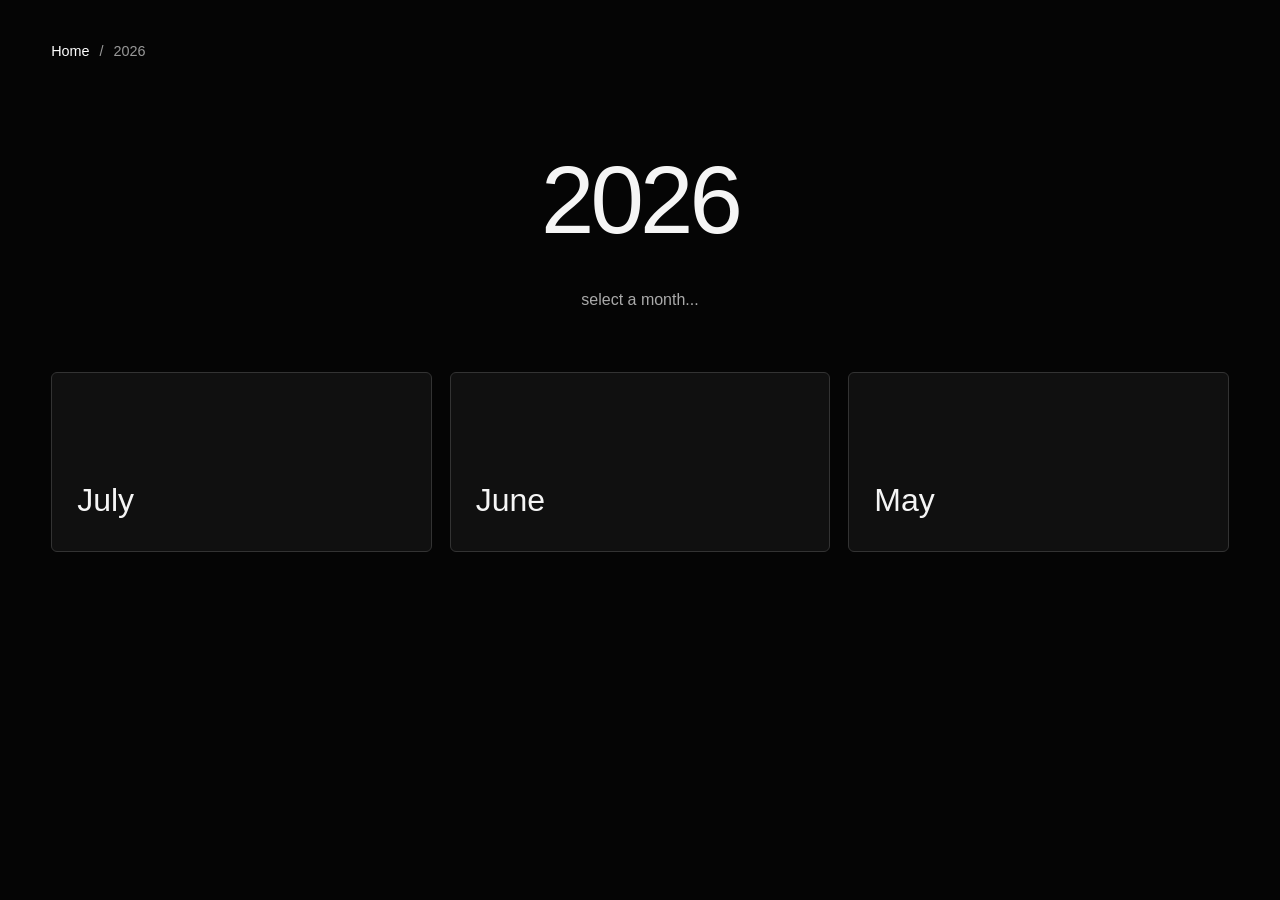
==== 2026/index.html @ 765ffd66 "Add index.html for the year 2026" ====
<!DOCTYPE html>
<html lang="en">
<head>
    <meta charset="UTF-8">
    <meta name="viewport" content="width=device-width, initial-scale=1.0">

    <title>2026 | from the digicam</title>
    <link rel="stylesheet" href="../style.css">
</head>

<body>
    <main class="page">
        <nav class="breadcrumb">
            <a href="../index.html">Home</a>
            <span>/</span>
            <span>2026</span>
        </nav>

        <header class="site-header">
            <h1>2026</h1>
            <p>select a month...</p>
        </header>

        <section class="navigation-grid">
            <a class="navigation-card" href="july.html">
                <span>July</span>
            </a>

            <a class="navigation-card" href="june.html">
                <span>June</span>
            </a>

            <a class="navigation-card" href="may.html">
                <span>May</span>
            </a>
        </section>
    </main>
</body>
</html>
---- style.css ----
* {
    box-sizing: border-box;
}

html {
    color-scheme: dark;
}

body {
    margin: 0;
    background-color: #050505;
    color: #f5f5f5;
    font-family: Arial, Helvetica, sans-serif;
    line-height: 1.6;
}

a {
    color: inherit;
}

.page {
    width: min(1200px, 92%);
    margin: 0 auto;
    padding: 40px 0 80px;
}

.site-header {
    margin: 60px 0;
    text-align: center;
}

.site-header h1 {
    margin: 0;
    font-size: clamp(2.5rem, 8vw, 6rem);
    font-weight: 500;
    letter-spacing: -0.04em;
}

.site-header p {
    margin-top: 10px;
    color: #aaa;
}

.breadcrumb {
    display: flex;
    gap: 10px;
    align-items: center;
    color: #999;
    font-size: 0.9rem;
}

.breadcrumb a {
    color: #fff;
    text-decoration: none;
}

.breadcrumb a:hover {
    text-decoration: underline;
}

/* Year and month links */

.navigation-grid {
    display: grid;
    grid-template-columns: repeat(auto-fit, minmax(220px, 1fr));
    gap: 18px;
}

.navigation-card {
    min-height: 180px;
    padding: 25px;
    border: 1px solid #333;
    border-radius: 6px;
    background-color: #101010;
    display: flex;
    align-items: flex-end;
    text-decoration: none;
    transition:
        transform 0.2s ease,
        background-color 0.2s ease,
        border-color 0.2s ease;
}

.navigation-card span {
    font-size: 2rem;
}

.navigation-card:hover {
    transform: translateY(-4px);
    background-color: #181818;
    border-color: #777;
}

/* Photo gallery */

.gallery {
    display: grid;
    grid-template-columns: repeat(3, minmax(0, 1fr));
    gap: 12px;
}

.gallery figure {
    margin: 0;
    overflow: hidden;
    background-color: #111;
}

.gallery img {
    display: block;
    width: 100%;
    height: 360px;
    object-fit: cover;
    transition:
        transform 0.3s ease,
        opacity 0.3s ease;
}

.gallery a:hover img {
    transform: scale(1.02);
    opacity: 0.85;
}

/* Tablet */

@media (max-width: 850px) {
    .gallery {
        grid-template-columns: repeat(2, minmax(0, 1fr));
    }

    .gallery img {
        height: 300px;
    }
}

/* Phone */

@media (max-width: 550px) {
    .page {
        width: 94%;
        padding-top: 25px;
    }

    .site-header {
        margin: 45px 0;
    }

    .gallery {
        grid-template-columns: 1fr;
    }

    .gallery img {
        height: auto;
    }
}
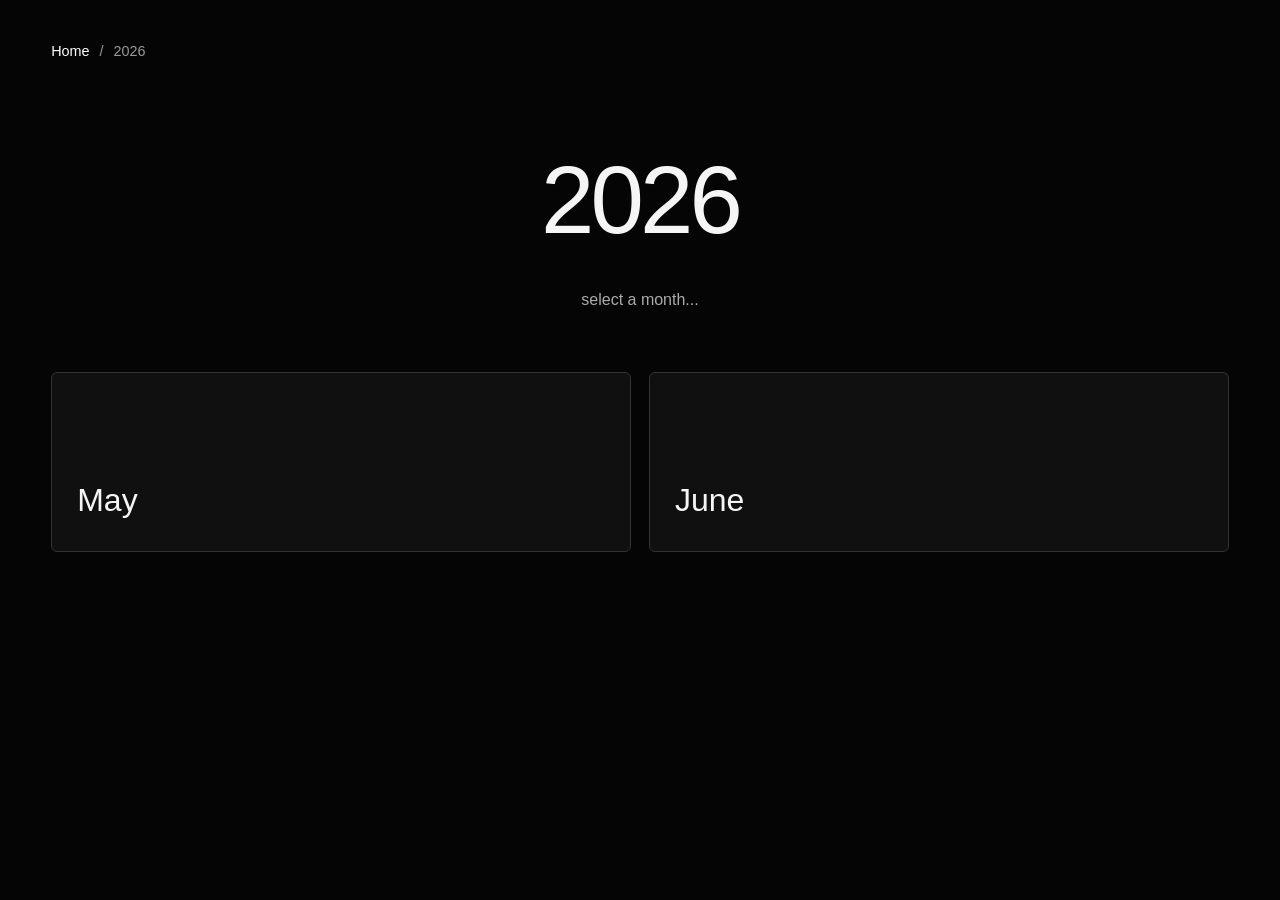
==== commit c4ee7fdc: "Remove July link and duplicate May link from navigation" ====
--- a/2026/index.html
+++ b/2026/index.html
@@ -22,17 +22,14 @@
         </header>
 
         <section class="navigation-grid">
-            <a class="navigation-card" href="july.html">
-                <span>July</span>
+            <a class="navigation-card" href="may.html">
+                <span>May</span>
             </a>
-
+            
             <a class="navigation-card" href="june.html">
                 <span>June</span>
             </a>
-
-            <a class="navigation-card" href="may.html">
-                <span>May</span>
-            </a>
+            
         </section>
     </main>
 </body>
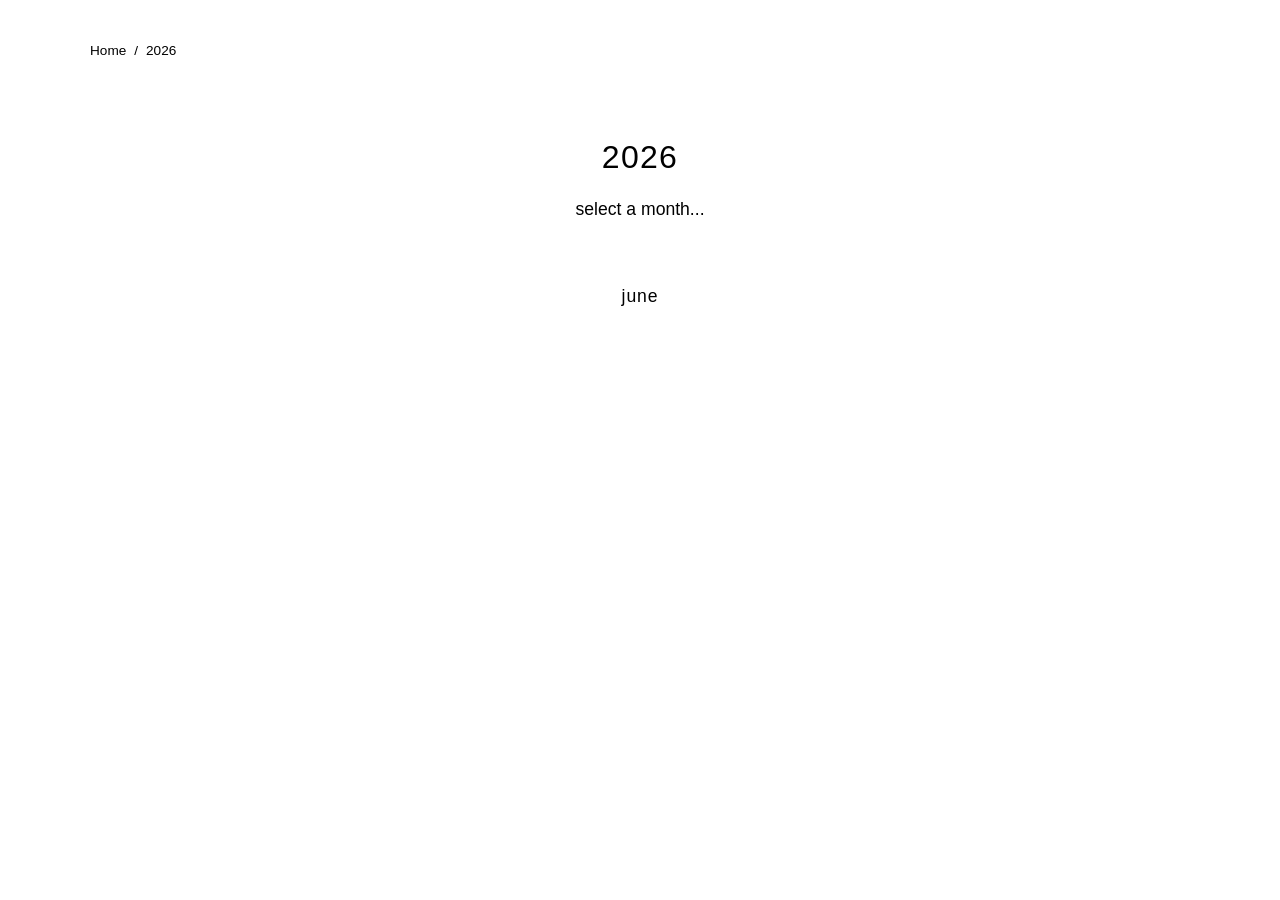
==== commit 3e49641b: "Change navigation link text from 'June' to 'june'" ====
--- a/2026/index.html
+++ b/2026/index.html
@@ -22,12 +22,8 @@
         </header>
 
         <section class="navigation-grid">
-            <a class="navigation-card" href="may.html">
-                <span>May</span>
-            </a>
-            
             <a class="navigation-card" href="june.html">
-                <span>June</span>
+                <span>june</span>
             </a>
             
         </section>
--- a/style.css
+++ b/style.css
@@ -1,151 +1,234 @@
+/* ------------------------------
+   Basic page styling
+------------------------------ */
+
 * {
     box-sizing: border-box;
 }
 
 html {
-    color-scheme: dark;
+    scroll-behavior: smooth;
 }
 
 body {
     margin: 0;
-    background-color: #050505;
-    color: #f5f5f5;
+    background-color: #ffffff;
+    color: #000000;
     font-family: Arial, Helvetica, sans-serif;
+    font-size: 16px;
     line-height: 1.6;
 }
 
 a {
     color: inherit;
-}
+    text-decoration: none;
+}
+
+img {
+    max-width: 100%;
+}
+
+
+/* ------------------------------
+   Main page container
+------------------------------ */
 
 .page {
-    width: min(1200px, 92%);
+    width: min(1100px, 90%);
     margin: 0 auto;
     padding: 40px 0 80px;
 }
 
+
+/* ------------------------------
+   Header
+------------------------------ */
+
 .site-header {
-    margin: 60px 0;
+    margin: 70px 0 55px;
     text-align: center;
 }
 
 .site-header h1 {
     margin: 0;
-    font-size: clamp(2.5rem, 8vw, 6rem);
-    font-weight: 500;
-    letter-spacing: -0.04em;
+    font-size: clamp(1.2rem, 3.5vw, 2rem);
+    font-weight: 400;
+    letter-spacing: 0.04em;
 }
 
 .site-header p {
-    margin-top: 10px;
-    color: #aaa;
-}
+    margin: 12px 0 0;
+    color: #000000;
+    font-size: 1.1rem;
+}
+
+
+/* ------------------------------
+   Breadcrumb navigation
+------------------------------ */
 
 .breadcrumb {
     display: flex;
-    gap: 10px;
     align-items: center;
-    color: #999;
-    font-size: 0.9rem;
+    gap: 8px;
+    color: #000000;
+    font-size: 0.85rem;
 }
 
 .breadcrumb a {
-    color: #fff;
-    text-decoration: none;
+    color: #000000;
 }
 
 .breadcrumb a:hover {
-    text-decoration: underline;
-}
-
-/* Year and month links */
+    color: #000000;
+}
+
+
+/* ------------------------------
+   Year and month navigation
+------------------------------ */
 
 .navigation-grid {
-    display: grid;
-    grid-template-columns: repeat(auto-fit, minmax(220px, 1fr));
-    gap: 18px;
+    display: flex;
+    flex-direction: column;
+    align-items: center;
+    gap: 16px;
 }
 
 .navigation-card {
-    min-height: 180px;
-    padding: 25px;
-    border: 1px solid #333;
-    border-radius: 6px;
-    background-color: #101010;
-    display: flex;
-    align-items: flex-end;
-    text-decoration: none;
+    display: inline-block;
+    padding: 4px 8px;
+    color: #000000;
+    background: none;
+    border: none;
+    text-align: center;
     transition:
-        transform 0.2s ease,
-        background-color 0.2s ease,
-        border-color 0.2s ease;
+        color 0.2s ease,
+        letter-spacing 0.2s ease;
 }
 
 .navigation-card span {
-    font-size: 2rem;
+    font-size: 1.1rem;
+    font-weight: 400;
+    letter-spacing: 0.05em;
 }
 
 .navigation-card:hover {
-    transform: translateY(-4px);
-    background-color: #181818;
-    border-color: #777;
-}
-
-/* Photo gallery */
+    color: #888;
+    letter-spacing: 0.08em;
+}
+
+
+/* ------------------------------
+   Photo gallery
+------------------------------ */
 
 .gallery {
     display: grid;
     grid-template-columns: repeat(3, minmax(0, 1fr));
-    gap: 12px;
+    gap: 18px;
+    align-items: start;
 }
 
 .gallery figure {
     margin: 0;
+    background: transparent;
+}
+
+.gallery a {
+    display: block;
     overflow: hidden;
-    background-color: #111;
 }
 
 .gallery img {
     display: block;
     width: 100%;
-    height: 360px;
+    height: 320px;
     object-fit: cover;
     transition:
-        transform 0.3s ease,
-        opacity 0.3s ease;
+        opacity 0.25s ease,
+        transform 0.25s ease;
 }
 
 .gallery a:hover img {
-    transform: scale(1.02);
     opacity: 0.85;
-}
-
-/* Tablet */
+    transform: scale(1.01);
+}
+
+
+/* ------------------------------
+   Optional photo captions
+------------------------------ */
+
+.gallery figcaption {
+    margin-top: 8px;
+    color: #777;
+    font-size: 0.8rem;
+    text-align: left;
+}
+
+
+/* ------------------------------
+   Tablet layout
+------------------------------ */
 
 @media (max-width: 850px) {
+    .page {
+        width: 92%;
+    }
+
+    .site-header {
+        margin: 55px 0 45px;
+    }
+
     .gallery {
         grid-template-columns: repeat(2, minmax(0, 1fr));
+        gap: 14px;
     }
 
     .gallery img {
-        height: 300px;
-    }
-}
-
-/* Phone */
+        height: 280px;
+    }
+}
+
+
+/* ------------------------------
+   Phone layout
+------------------------------ */
 
 @media (max-width: 550px) {
+    body {
+        font-size: 15px;
+    }
+
     .page {
         width: 94%;
-        padding-top: 25px;
+        padding: 25px 0 50px;
     }
 
     .site-header {
-        margin: 45px 0;
+        margin: 45px 0 35px;
+    }
+
+    .site-header h1 {
+        font-size: 1.8rem;
+    }
+
+    .site-header p {
+        font-size: 0.9rem;
+    }
+
+    .navigation-grid {
+        gap: 12px;
+    }
+
+    .navigation-card span {
+        font-size: 1rem;
     }
 
     .gallery {
         grid-template-columns: 1fr;
+        gap: 20px;
     }
 
     .gallery img {
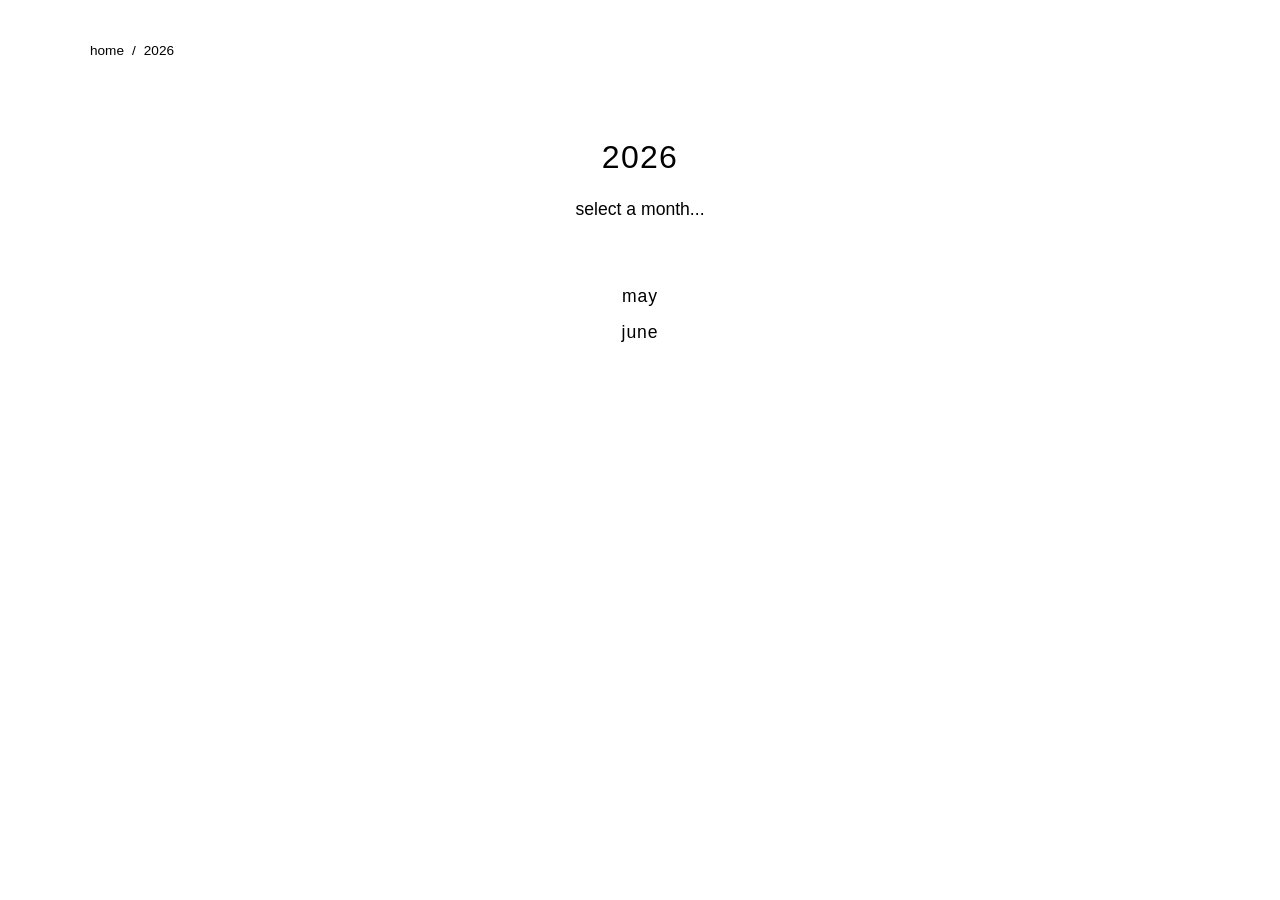
==== commit b20326b6: "Add navigation link for May in index.html" ====
--- a/2026/index.html
+++ b/2026/index.html
@@ -11,7 +11,7 @@
 <body>
     <main class="page">
         <nav class="breadcrumb">
-            <a href="../index.html">Home</a>
+            <a href="../index.html">home</a>
             <span>/</span>
             <span>2026</span>
         </nav>
@@ -22,11 +22,17 @@
         </header>
 
         <section class="navigation-grid">
+            <a class="navigation-card" href="may.html">
+                <span>may</span>
+            </a>
+        </section>
+
+        <section class="navigation-grid">
             <a class="navigation-card" href="june.html">
                 <span>june</span>
             </a>
-            
         </section>
+        
     </main>
 </body>
 </html>
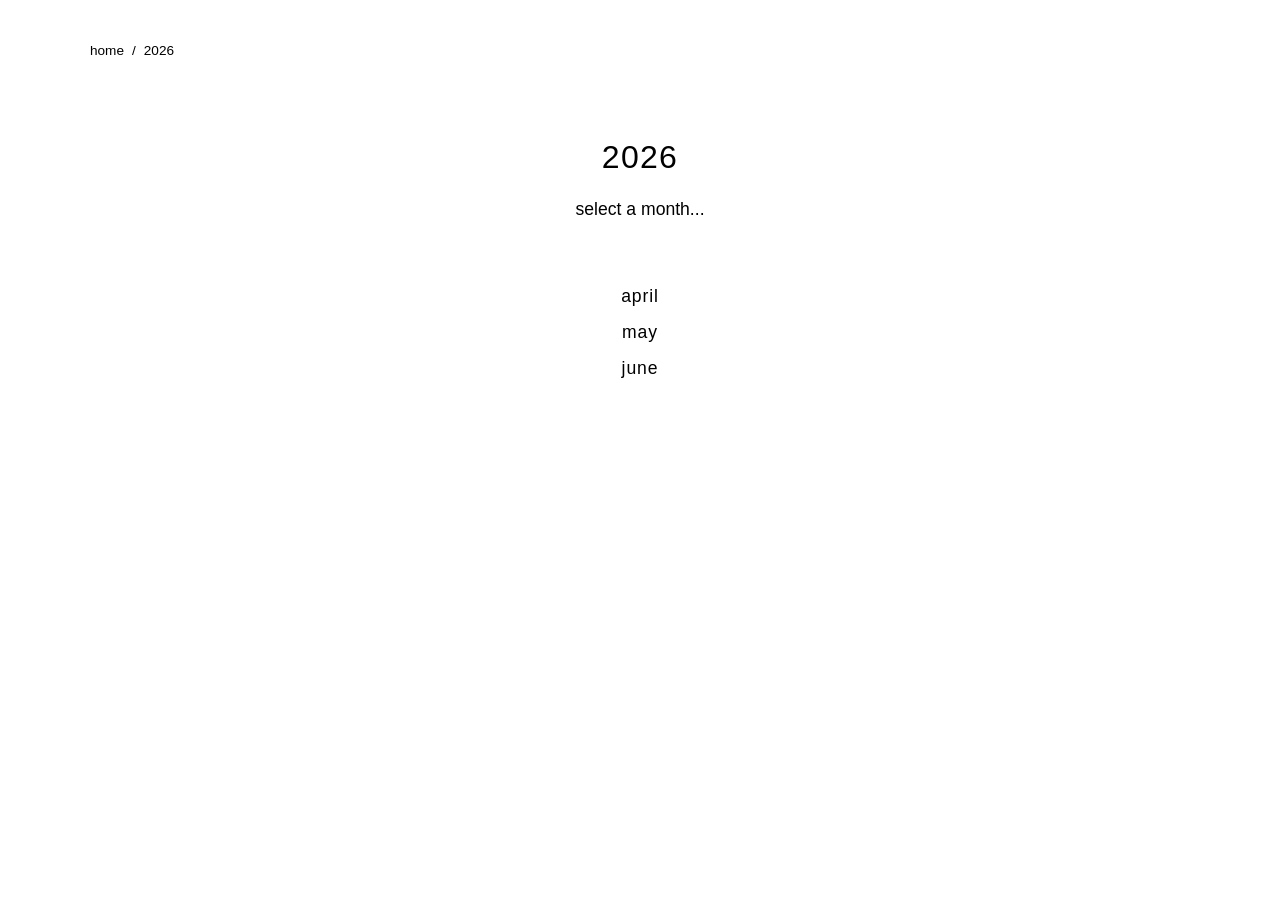
==== commit f52dc3c4: "Update index.html" ====
--- a/2026/index.html
+++ b/2026/index.html
@@ -4,7 +4,7 @@
     <meta charset="UTF-8">
     <meta name="viewport" content="width=device-width, initial-scale=1.0">
 
-    <title>2026 | from the digicam</title>
+    <title>2026 | digicam archive</title>
     <link rel="stylesheet" href="../style.css">
 </head>
 
@@ -22,6 +22,12 @@
         </header>
 
         <section class="navigation-grid">
+            <a class="navigation-card" href="april.html">
+                <span>april</span>
+            </a>
+        </section>
+
+        <section class="navigation-grid">
             <a class="navigation-card" href="may.html">
                 <span>may</span>
             </a>
